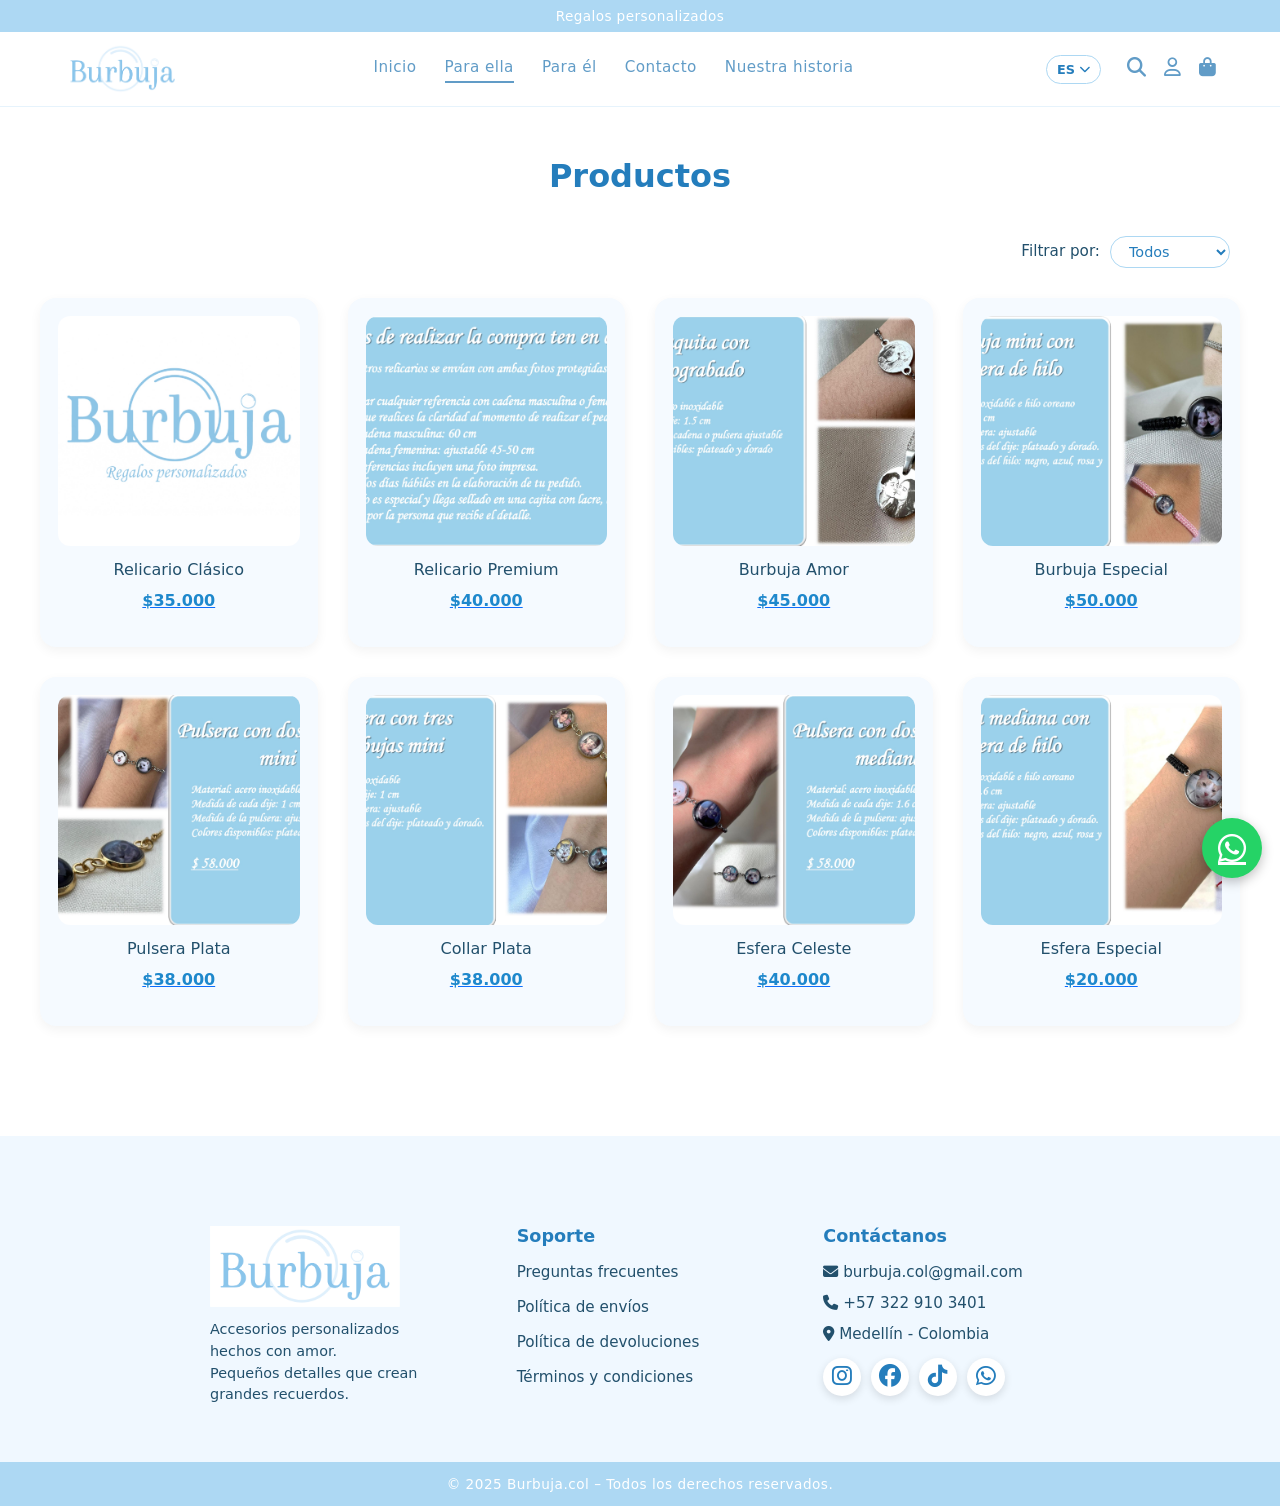
==== page/para_ella.html @ e03eaa93 "Primer versión página burbuja Proyecto en desarrollo de página web tipo ecommerce, enfocado en la vi" ====
<!DOCTYPE html>
<html lang="es">
<head>
  <meta charset="UTF-8" />
  <meta name="viewport" content="width=device-width, initial-scale=1.0" />

  <!-- SEO GENERAL -->
  <meta name="description" content="Accesorios personalizados: relicarios y regalos con significado, con envío a toda Colombia y detalles que llegan al corazón." />
  <meta name="author" content="Brayan Henao" />
  <meta name="robots" content="index, follow" />

  <!-- OPEN GRAPH (compartir en redes) -->
  <meta property="og:title" content="Burbuja" />
  <meta property="og:description" content="Accesorios personalizados: relicarios y regalos con significado, con envío a toda Colombia y detalles que llegan al corazón." />
  <meta property="og:type" content="website" />
  <meta property="og:url" content="https://burbuja.com" />
  <meta property="og:image" content="https://burbuja.com/og-image.jpg" />

  <!-- 🔹 AQUÍ CAMBIAS EL TÍTULO SEGÚN LA PÁGINA -->
  <title>Burbuja.col - inicio</title>

  <link rel="shortcut icon" href="favicon.ico" type="image/x-icon" />

  <!-- Si quieres usar rel="canonical", cámbialo solo si la URL real cambia -->
  <link rel="canonical" href="https://burbuja.com" />

  <!-- Fuente -->
  <link rel="preload" href="assets/font/castoro-v19-latin-regular.woff2" as="font" type="font/woff2" crossorigin />

  <!-- Font Awesome -->
  <link rel="stylesheet" href="https://cdnjs.cloudflare.com/ajax/libs/font-awesome/6.5.0/css/all.min.css" />

  <!-- Bootstrap -->
  <link href="https://cdn.jsdelivr.net/npm/bootstrap@5.3.3/dist/css/bootstrap.min.css" rel="stylesheet" />

  <!-- Tus estilos -->
  <link rel="stylesheet" href="/css/main.css" />
</head>
<body>

  <!-- BOTÓN FLOTANTE WHATSAPP (COMÚN) -->
  <a href="https://wa.me/573229103401?text=Hola%20Burbuja,%20quiero%20más%20información%20💙" 
     class="whatsapp-btn" 
     target="_blank" 
     aria-label="WhatsApp Contacto">
    <i class="fa-brands fa-whatsapp"></i>
  </a>

  <!-- BARRA SUPERIOR (COMÚN) -->
  <div class="top-bar">
    Regalos personalizados
  </div>

  <!-- HEADER (COMÚN) -->
  <header class="header">
    <div class="header-container">

      <div class="header-logo">
        <img src="/image/logo.png" alt="Burbuja Logo" />
      </div>

      <!-- MENÚ -->
      <nav class="header-menu">
  <a href="/index.html">Inicio</a>
  <a href="/page/para_ella.html" class="active">Para ella</a>
  <a href="/page/para_el.html">Para él</a>
  <a href="/page/Contacto.html">Contacto</a>
  <a href="/page/nosotros.html">Nuestra historia</a>
</nav>

      <!-- IDIOMA + ICONOS -->
      <div class="header-icons">

        <!-- Idioma -->
        <div class="lang-dropdown">
          <button class="lang-toggle-btn" type="button">
            ES <i class="fa-solid fa-chevron-down"></i>
          </button>
          <div class="lang-menu">
            <button type="button">ES - Español</button>
            <button type="button">EN - English</button>
          </div>
        </div>

        <!-- Iconos -->
        <a href="buscar.html" class="icon" title="Buscar">
          <i class="fa-solid fa-magnifying-glass"></i>
        </a>
        <a href="cuenta.html" class="icon" title="Mi cuenta">
          <i class="fa-regular fa-user"></i>
        </a>
        <a href="carrito.html" class="icon" title="Carrito">
          <i class="fa-solid fa-bag-shopping"></i>
        </a>

      </div>
    </div>
  </header>

<main class="catalog-main">

  <h1 class="catalog-title">Productos</h1>

  <!-- 🔹 FILTRO DE CATEGORÍAS -->
  <div class="catalog-filter">
    <label for="category-filter">Filtrar por:</label>
    <select id="category-filter">
      <option value="todos">Todos</option>
      <option value="burbujas">Burbujas</option>
      <option value="relicarios">Relicarios</option>
      <option value="plateria">Platería</option>
      <option value="esferas">Esferas</option>
    </select>
  </div>

  <!-- GRID DE PRODUCTOS -->
  <section class="catalog-grid">

    <!-- PRODUCTO 1 -->
    <a href="producto.html?id=1" class="product-card" data-category="relicarios">
      <img src="/catalog/Catalogo_page-0001.jpg" alt="Producto 1">
      <h3 class="product-name">Relicario Clásico</h3>
      <p class="product-price">$35.000</p>
    </a>

    <!-- PRODUCTO 2 -->
    <a href="producto.html?id=2" class="product-card" data-category="relicarios">
      <img src="/catalog/Catalogo_page-0002.jpg" alt="Producto 2">
      <h3 class="product-name">Relicario Premium</h3>
      <p class="product-price">$40.000</p>
    </a>

    <!-- PRODUCTO 3 -->
    <a href="producto.html?id=3" class="product-card" data-category="burbujas">
      <img src="/catalog/Catalogo_page-0003.jpg" alt="Producto 3">
      <h3 class="product-name">Burbuja Amor</h3>
      <p class="product-price">$45.000</p>
    </a>

    <!-- PRODUCTO 4 -->
    <a href="producto.html?id=4" class="product-card" data-category="burbujas">
      <img src="/catalog/Catalogo_page-0004.jpg" alt="Producto 4">
      <h3 class="product-name">Burbuja Especial</h3>
      <p class="product-price">$50.000</p>
    </a>

    <!-- PRODUCTO 5 -->
    <a href="producto.html?id=5" class="product-card" data-category="plateria">
      <img src="/catalog/Catalogo_page-0005.jpg" alt="Producto 5">
      <h3 class="product-name">Pulsera Plata</h3>
      <p class="product-price">$38.000</p>
    </a>

    <!-- PRODUCTO 6 -->
    <a href="producto.html?id=6" class="product-card" data-category="plateria">
      <img src="/catalog/Catalogo_page-0006.jpg" alt="Producto 6">
      <h3 class="product-name">Collar Plata</h3>
      <p class="product-price">$38.000</p>
    </a>

    <!-- PRODUCTO 7 -->
    <a href="producto.html?id=7" class="product-card" data-category="esferas">
      <img src="/catalog/Catalogo_page-0007.jpg" alt="Producto 7">
      <h3 class="product-name">Esfera Celeste</h3>
      <p class="product-price">$40.000</p>
    </a>

    <!-- PRODUCTO 8 -->
    <a href="producto.html?id=8" class="product-card" data-category="esferas">
      <img src="/catalog/Catalogo_page-0008.jpg" alt="Producto 8">
      <h3 class="product-name">Esfera Especial</h3>
      <p class="product-price">$20.000</p>
    </a>

  </section>

</main>




 <footer class="footer">
  <div class="footer-container">

    <!-- COLUMNA 1 -->
    <div class="footer-col">
      <img src="/image/logo.png" alt="Burbuja Logo" class="footer-logo">
      <p class="footer-desc">
        Accesorios personalizados<br> hechos con amor.<br>
        Pequeños detalles que crean <br>grandes recuerdos.
      </p>
    </div>

    <!-- COLUMNA 2 -->
    <div class="footer-col">
      <h4>Soporte</h4>
      <ul>
        <li><a href="#">Preguntas frecuentes</a></li>
        <li><a href="#">Política de envíos</a></li>
        <li><a href="#">Política de devoluciones</a></li>
        <li><a href="#">Términos y condiciones</a></li>
      </ul>
    </div>

    <!-- COLUMNA 3 -->
    <div class="footer-col footer-contact">
      <h4>Contáctanos</h4>
      <ul>
        <li><i class="fa-solid fa-envelope"></i> burbuja.col@gmail.com</li>
        <li><i class="fa-solid fa-phone"></i> +57 322 910 3401</li>
        <li><i class="fa-solid fa-location-dot"></i> Medellín - Colombia</li>
      </ul>

     <div class="footer-social">
  <!-- Instagram -->
  <a href="https://www.instagram.com/burbuja.col/" target="_blank" rel="noopener">
    <i class="fa-brands fa-instagram"></i>
  </a>

  <!-- Facebook -->
  <a href="https://facebook.com/tu_pagina" target="_blank" rel="noopener">
    <i class="fa-brands fa-facebook"></i>
  </a>

  <!-- TikTok -->
  <a href="https://www.tiktok.com/@tu_usuario" target="_blank" rel="noopener">
    <i class="fa-brands fa-tiktok"></i>
  </a>

  <!-- WhatsApp -->
  <a href="https://wa.me/573229103401?text=Hola%20Burbuja,%20quiero%20más%20información%20💙" 
     target="_blank" 
     rel="noopener">
    <i class="fa-brands fa-whatsapp"></i>
  </a>
</div>

    </div>

  </div>

  <!-- PARTE FINAL -->
  <div class="footer-bottom">
    © 2025 Burbuja.col – Todos los derechos reservados.
  </div>
</footer>

<!-- Idioma: menú desplegable -->
<script>
  const langDropdown = document.querySelector('.lang-dropdown');
  const langToggleBtn = document.querySelector('.lang-toggle-btn');

  if (langDropdown && langToggleBtn) {
    langToggleBtn.addEventListener('click', function (e) {
      e.stopPropagation();
      langDropdown.classList.toggle('open');
    });

    document.addEventListener('click', function () {
      langDropdown.classList.remove('open');
    });
  }
</script>
<script>
  // Filtro por categoría en "Para ella"
  const filterSelect = document.getElementById('category-filter');
  const productCards = document.querySelectorAll('.product-card');

  if (filterSelect) {
    filterSelect.addEventListener('change', () => {
      const value = filterSelect.value; // burbujas, relicarios, etc.

      productCards.forEach(card => {
        const category = card.getAttribute('data-category');

        if (value === 'todos' || value === category) {
          card.style.display = 'block';
        } else {
          card.style.display = 'none';
        }
      });
    });
  }
</script>


</body>

</html>
---- css/main.css ----
/* ===================== */
/*      HEADER BURBUJA   */
/* ===================== */
.top-bar {
  width: 100%;
  background: #add8f3; /* azul principal */
  color: #ffffff; /* texto blanco */
  text-align: center;
  padding: 6px 0; 
  font-size: 0.85rem;
  letter-spacing: 0.03em;
  font-weight: 500;
}
.header {
  width: 100%;
  background: #ffffff; /* barra blanca */
  border-bottom: 1px solid #e6f3fc; /* borde muy suave */
  position: sticky;
  top: 0;
  z-index: 100;
}

.header-container {
  max-width: 1200px;
  margin: auto;
  padding: 12px 24px;
  display: flex;
  align-items: center;
  justify-content: space-between;
  gap: 20px;
}

/* --- LOGO IZQUIERDA --- */
.header-logo img {
  height: 50px;
  display: block;
}


/* --- MENÚ CENTRO --- */
.header-menu {
  display: flex;
  gap: 28px;
}

.header-menu a {
  text-decoration: none;
  color: #89bdde; /* azul secundario fuerte */
  font-size: 0.95rem;
  font-weight: 500;
  letter-spacing: 0.03em;
  transition: 0.2s ease;
}



/* --- ICONOS DERECHA --- */
.header-icons {
  display: flex;
  gap: 18px;
  align-items: center;
}

.header-icons .icon i {
  font-size: 1.2rem;
  color: #619cc7; /* azul del menú */
  transition: 0.2s ease;
}

.header-icons .icon:hover i {
  color: #619cc7;
  transform: scale(1.12);
}
/* Dropdown idioma */
.lang-dropdown {
  position: relative;
  margin-right: 8px;
}

.lang-toggle-btn {
  background: transparent;
  border: 1px solid #add8f3;
  border-radius: 999px;
  padding: 4px 10px;
  font-size: 0.8rem;
  font-weight: 600;
  color: #247dbc;
  cursor: pointer;
  display: inline-flex;
  align-items: center;
  gap: 4px;
}

.lang-toggle-btn i {
  font-size: 0.7rem;
}

/* Menú flotante */
.lang-menu {
  position: absolute;
  right: 0;
  top: 120%;
  background: #ffffff;
  border: 1px solid #e6f3fc;
  border-radius: 6px;
  box-shadow: 0 4px 12px rgba(0,0,0,0.08);
  padding: 4px 0;
  min-width: 140px;
  display: none; /* oculto por defecto */
  z-index: 200;
}

.lang-menu button {
  width: 100%;
  padding: 6px 10px;
  background: transparent;
  border: none;
  text-align: left;
  font-size: 0.8rem;
  color: #247dbc;
  cursor: pointer;
}

.lang-menu button:hover {
  background: #f2f8ff;
}

/* Mostrar menú al pasar el mouse */
.lang-dropdown.open .lang-menu {
  display: block;
}
.header-menu a {
  position: relative;
  text-decoration: none;
  color: #619cc7;
  font-size: 0.95rem;
  font-weight: 500;
  letter-spacing: 0.03em;
  padding-bottom: 4px; /* espacio para la línea */
}

/* Línea debajo (efecto) */
.header-menu a::after {
  content: "";
  position: absolute;
  left: 0;
  bottom: 0;
  height: 2px;
  width: 0;
  background: #619cc7;
  transition: width 0.2s ease;
}

/* Hover: aparece la línea */
.header-menu a:hover::after {
  width: 100%;
}

/* Link activo: línea siempre visible */
.header-menu a.active::after {
  width: 100%;
}


/* --- RESPONSIVE CELULAR --- */
@media (max-width: 768px) {
  .header-container {
    flex-wrap: wrap;
    justify-content: center;
    gap: 10px;
  }

  .header-menu {
    flex-wrap: wrap;
    justify-content: center;
  }
}

/* =============== HERO INDEX =============== */

/* =============== HERO INDEX =============== */

.home-main {
  width: 100%;
}

/* Contenedor del slider */
.hero-slider {
  position: relative;
  width: 100%;
  max-height: 80vh;                /* evita que sea más alto que la pantalla */
  overflow: hidden;
  background: #ffffff;
}

/* Pista que se mueve */
.hero-track {
  display: flex;
  transition: transform 0.7s ease-in-out;
  /* SIN width: 300%;  👈 deja que el ancho lo den los .hero-slide (100vw cada uno) */
}


/* Cada slide */
.hero-slide {
  width: 100vw;                    /* 👈 CLAVE: cada slide ocupa toda la pantalla */
  max-width: 100vw;
  flex-shrink: 0;
  display: flex;
  align-items: center;
  justify-content: center;
  gap: 40px;
  padding: 40px 80px;
  background: linear-gradient(
    to bottom,
    #ffffff 0%,
    #e3f2fd 40%,
    #e3f2fd 100%
  );
}

/* Texto del slide */
.hero-text {
  flex: 1;
  max-width: 550px;
}

.hero-text h1 {
  font-size: 2.2rem;
  margin-bottom: 12px;
  color: #247dbc;
}

.hero-text p {
  font-size: 1rem;
  line-height: 1.6;
  color: #22506c;
}

/* Video vertical a la derecha */
.hero-media {
  flex: 0 0 280px;
  display: flex;
  justify-content: center;
}

.hero-media video {
  width: 100%;
  aspect-ratio: 9 / 16;           /* formato TikTok */
  border-radius: 18px;
  object-fit: cover;
  background: #000;
}

/* Puntos de navegación (abajo derecha) */
.hero-dots {
  position: absolute;
  bottom: 20px;
  right: 40px;
  display: flex;
  gap: 8px;
}

.hero-dot {
  width: 9px;
  height: 9px;
  border-radius: 50%;
  border: none;
  background: rgba(255,255,255,0.7);
  box-shadow: 0 0 0 1px rgba(0,0,0,0.2);
  cursor: pointer;
  transition: 0.2s ease;
}

.hero-dot.active {
  background: #247dbc;
  box-shadow: 0 0 0 1px #247dbc;
}

/* Hover */
.hero-dot:hover {
  background: #1e88cc;
}

/* Responsive */
.hero-slide {
  width: 100vw !important;
  min-width: 100vw !important;
  max-width: 100vw !important;
  flex-shrink: 0 !important;

  display: flex;
  align-items: center;
  justify-content: center;
  gap: 40px;

  padding: 40px 80px;
  background: linear-gradient(
    to bottom,
    #ffffff 0%,
    #e3f2fd 40%,
    #e3f2fd 100%
  );
}

  .hero-media {
    flex: 0 0 auto;
    width: 220px;
  }

  .hero-text h1 {
    font-size: 1.6rem;
    text-align: center;
  }

  .hero-text p {
    text-align: center;
  }

  .hero-dots {
    right: 50%;
    transform: translateX(50%);
    bottom: 16px;
  }
/* ============================= */
/*    SECCIÓN PARA ELLA / ÉL     */
/* ============================= */

.gender-section {
  width: 100%;
  padding: 60px 0;
  background: #ffffff;
}

.gender-title {
  text-align: center;
  font-size: 1.9rem;
  font-weight: 600;
  margin-bottom: 40px;
  color: #247dbc;
}

.gender-panels {
  max-width: 1200px;
  margin: auto;
  display: flex;
  gap: 30px;
  justify-content: center;
  flex-wrap: wrap;
}

/* PANEL */
.gender-panel {
  background: #f0f7ff;
  border-radius: 16px;
  padding: 20px;
  width: 45%;
  min-width: 300px;
  box-shadow: 0 4px 15px rgba(0,0,0,0.07);
  text-align: center;
  transition: transform 0.25s ease;
}

.gender-panel:hover {
  transform: translateY(-6px);
}

.gender-panel h3 {
  font-size: 1.4rem;
  font-weight: 700;
  color: #1e88cc;
  margin-bottom: 20px;
}

/* GRID DE IMÁGENES */
.gender-grid {
  display: grid;
  grid-template-columns: repeat(2,1fr);
  gap: 12px;
}

.gender-grid img {
  width: 100%;
  height: 160px;
  object-fit: cover;
  border-radius: 10px;
}

/* BOTÓN */
.gender-btn {
  margin-top: 18px;
  display: inline-block;
  background: #1e88cc;
  color: white;
  padding: 10px 20px;
  border-radius: 50px;
  font-size: 0.9rem;
  text-decoration: none;
  transition: 0.3s ease;
}

.gender-btn:hover {
  background: #7f919c;
}
/* =============================== */
/* =============================== */
/* =============================== */
/*             FOOTER              */
/* =============================== */

.footer {
  background: #f0f8ff;
  margin-top: 60px;
  padding: 50px 0 0;
}

/* Contenedor de columnas */
.footer-container {
  width: 100%;
  max-width: 900px; 
  margin: 0 auto;
  padding: 40px 20px;

  display: flex;
  justify-content: flex-start; 
  align-items: flex-start;
  gap: 60px;
  text-align: left;
}

/* Columnas */
.footer-col {
  flex: 1;
  min-width: 220px;
}

.footer-col:first-child {
  max-width: 260px;
}

/* Logo */
.footer-logo {
  width: 190px;
  margin-bottom: 12px;
}

/* Descripción */
.footer-desc {
  font-size: 0.9rem;
  color: #22506c;
  line-height: 1.5;
}

/* Títulos */
.footer-col h4 {
  font-size: 1.1rem;
  margin-bottom: 14px;
  color: #247dbc;
  font-weight: 600;
}

/* Listas */
.footer-col ul {
  list-style: none;
  padding: 0;
  margin: 0;
}

.footer-col ul li {
  margin-bottom: 8px;
  color: #22506c;
  font-size: 0.95rem;
}

/* Links con línea animada */
.footer-col ul li a {
  position: relative;
  display: inline-block;
  padding-bottom: 4px;
  text-decoration: none;
  color: #22506c;
  transition: color 0.2s;
}

.footer-col ul li a::after {
  content: "";
  position: absolute;
  left: 0;
  bottom: 0;
  width: 0%;
  height: 2px;
  background: #1e88cc;
  transition: width 0.25s ease;
}

.footer-col ul li a:hover {
  color: #1e88cc;
}

.footer-col ul li a:hover::after {
  width: 100%;
}

/* Redes sociales – estilo Shopify */
.footer-social {
  margin-top: 12px;
  display: flex;
  gap: 10px;
}

/* Contenedor circular del icono */
.footer-social a {
  width: 38px;
  height: 38px;
  border-radius: 50%;
  background: #ffffff;
  display: flex;
  align-items: center;
  justify-content: center;

  color: #247dbc;
  text-decoration: none;

  box-shadow: 0 3px 8px rgba(0,0,0,0.12);

  transition: transform 0.25s ease, 
              box-shadow 0.25s ease,
              background 0.25s ease,
              color 0.25s ease;
}

/* Icono dentro */
.footer-social a i {
  font-size: 1.4rem;
}

/* Hover: se eleva un poquito y cambia a azul */
.footer-social a:hover {
  transform: translateY(-4px) scale(1.05);
  background: #247dbc;
  color: #ffffff;
  box-shadow: 0 6px 14px rgba(0,0,0,0.18);
}
/* Parte inferior */
.footer-bottom {
  width: 100%;
  background: #add8f3;
  color: #ffffff;
  text-align: center;
  padding: 12px 0;
  font-size: 0.85rem;
  letter-spacing: 0.5px;
}

/* RESPONSIVE */
@media (max-width: 768px) {
  .footer-container {
    flex-direction: column;
    text-align: center;
    gap: 30px;
  }

  .footer-col {
    text-align: center;
  }

  .footer-social a {
    margin: 0 8px;
  }
}


.whatsapp-btn {
  position: fixed;
  bottom: 22px;
  right: 18px;
  width: 60px;
  height: 60px;
  background: #25d366; /* Verde WhatsApp */
  color: white;
  border-radius: 50%;
  display: flex;
  justify-content: center;
  align-items: center;
  font-size: 2rem;
  z-index: 3000;
  box-shadow: 0 4px 12px rgba(0,0,0,0.25);
  transition: 0.3s ease;
}

.whatsapp-btn:hover {
  transform: scale(1.12);
  background: #1ebe5d;
}

/* =============================== */
/*        CATÁLOGO PARA ELLA       */
/* =============================== */

.catalog-main {
  width: 100%;
  padding: 50px 0;
  background: #ffffff;
}

.catalog-title {
  text-align: center;
  font-size: 2rem;
  font-weight: 700;
  color: #247dbc;
  margin-bottom: 40px;
}

/* GRID DE 4 POR FILA */
.catalog-grid {
  max-width: 1200px;
  margin: auto;
  display: grid;
  grid-template-columns: repeat(4, 1fr);
  gap: 30px;
}

/* TARJETA */
.product-card {
  background: #f5faff;
  padding: 18px;
  border-radius: 16px;
  text-align: center;
  box-shadow: 0 4px 12px rgba(0,0,0,0.05);
  transition: transform 0.25s ease, box-shadow 0.25s ease;
}

.product-card:hover {
  transform: translateY(-6px);
  box-shadow: 0 8px 20px rgba(0,0,0,0.12);
}

/* FOTO */
.product-card img {
  width: 100%;
  height: 230px;
  object-fit: cover;
  border-radius: 12px;
}

/* NOMBRE DEL PRODUCTO CON LÍNEA */
.product-name {
  font-size: 1rem;
  margin: 14px 0 6px;
  color: #22506c;
  position: relative;
  display: inline-block;
  padding-bottom: 4px;
}

.product-name::after {
  content: "";
  position: absolute;
  left: 0;
  bottom: 0;
  width: 0%;
  height: 2px;
  background: #1e88cc;
  transition: width 0.25s ease;
}

.product-card:hover .product-name::after {
  width: 100%;
}

/* PRECIO */
.product-price {
  font-size: 1rem;
  color: #1e88cc;
  font-weight: 600;
}

/* RESPONSIVE */
@media (max-width: 992px) {
  .catalog-grid {
    grid-template-columns: repeat(3, 1fr);
  }
}

@media (max-width: 768px) {
  .catalog-grid {
    grid-template-columns: repeat(2, 1fr);
  }
}

@media (max-width: 480px) {
  .catalog-grid {
    grid-template-columns: repeat(1, 1fr);
  }
}
/* Filtro catálogo */
.catalog-filter {
  max-width: 1200px;
  margin: 0 auto 30px;
  padding: 0 10px;

  display: flex;
  justify-content: flex-end;
  align-items: center;
  gap: 10px;
}

.catalog-filter label {
  font-size: 0.95rem;
  color: #22506c;
}

.catalog-filter select {
  border-radius: 999px;
  border: 1px solid #add8f3;
  padding: 6px 14px;
  font-size: 0.9rem;
  color: #247dbc;
  background: #ffffff;
  outline: none;
  cursor: pointer;
}
/* =============================== */
/*     PÁGINA DE PRODUCTO (IZQ)   */
/* =============================== */

.product-main {
  width: 100%;
  background: #ffffff;
  padding: 40px 0 60px;
}

.product-config {
  max-width: 1000px;
  margin: 0 auto;
  padding: 0 20px;
}

/* Columna izquierda */
.product-left {
  max-width: 480px;
}

/* Tarjeta de foto */
.product-photo-card {
  background: #f5faff;
  border-radius: 18px;
  padding: 16px;
  box-shadow: 0 4px 14px rgba(0,0,0,0.06);
  margin-bottom: 18px;
}

.product-photo-card img {
  width: 100%;
  border-radius: 14px;
  object-fit: cover;
}

/* Subir foto */
.product-upload {
  margin-bottom: 24px;
}

.product-upload label {
  display: block;
  font-size: 0.95rem;
  font-weight: 600;
  color: #247dbc;
  margin-bottom: 6px;
}

.product-upload input[type="file"] {
  display: block;
  font-size: 0.9rem;
  padding: 6px 0;
}

.product-upload small {
  display: block;
  font-size: 0.8rem;
  color: #6b899e;
  margin-top: 4px;
}

/* Opciones del producto */
.product-options {
  background: #f0f8ff;
  border-radius: 18px;
  padding: 20px 18px;
  box-shadow: 0 4px 12px rgba(0,0,0,0.05);
}

/* Grupo de opción */
.option-group {
  margin-bottom: 16px;
}

.option-label {
  display: block;
  font-size: 0.9rem;
  font-weight: 600;
  color: #22506c;
  margin-bottom: 6px;
}

/* Radios en línea */
.option-row {
  display: flex;
  flex-wrap: wrap;
  gap: 14px;
  font-size: 0.9rem;
  color: #22506c;
}

.option-row label {
  display: flex;
  align-items: center;
  gap: 4px;
  cursor: pointer;
}

/* Textareas */
.option-group textarea {
  width: 100%;
  border-radius: 10px;
  border: 1px solid #add8f3;
  padding: 8px 10px;
  font-size: 0.9rem;
  resize: vertical;
  outline: none;
}

.option-group textarea:focus {
  border-color: #247dbc;
  box-shadow: 0 0 0 1px rgba(36,125,188,0.2);
}

.option-group small {
  display: block;
  margin-top: 4px;
  font-size: 0.8rem;
  color: #6b899e;
}

/* Precio final */
.price-box {
  margin-top: 10px;
  padding-top: 10px;
  border-top: 1px dashed #c7dff2;
  display: flex;
  justify-content: space-between;
  align-items: center;
  font-size: 0.95rem;
  color: #22506c;
}

.price-box strong {
  font-size: 1.1rem;
  color: #1e88cc;
}

/* Utilidad */
.hidden {
  display: none;
}

/* Responsive */
@media (max-width: 768px) {
  .product-left {
    max-width: 100%;
  }
}
/* ======= LAYOUT PRODUCTO ======= */
.producto-layout {
  max-width: 1100px;
  margin: 60px auto;
  padding: 0 20px;
  display: flex;
  gap: 60px;
  align-items: flex-start;
}

/* IZQUIERDA */
.producto-left {
  flex: 1;
}

.producto-left img {
  width: 100%;
  border-radius: 20px;
  box-shadow: 0 8px 25px rgba(0,0,0,0.1);
}

/* DERECHA */
.producto-right {
  flex: 1;
  background: #f0f8ff;
  padding: 30px;
  border-radius: 20px;
  box-shadow: 0 8px 25px rgba(0,0,0,0.08);
}

.producto-title {
  font-size: 2rem;
  color: #247dbc;
  margin-bottom: 10px;
}

.producto-price-base {
  font-size: 1.1rem;
  color: #22506c;
  margin-bottom: 20px;
}

.producto-field {
  display: flex;
  flex-direction: column;
  margin-bottom: 15px;
}

.producto-field label {
  font-weight: 600;
  margin-bottom: 6px;
  color: #22506c;
}

.producto-field input,
.producto-field select,
.producto-field textarea {
  padding: 8px;
  border-radius: 8px;
  border: 1px solid #cfe6ff;
  font-size: 0.9rem;
}

.producto-field textarea {
  min-height: 70px;
  resize: vertical;
}

.producto-total {
  margin-top: 15px;
  font-size: 1.3rem;
  color: #1e88cc;
}

.producto-btn {
  width: 100%;
  margin-top: 20px;
  padding: 14px;
  border: none;
  border-radius: 50px;
  background: #1e88cc;
  color: #fff;
  font-size: 1rem;
  cursor: pointer;
  transition: 0.3s;
}

.producto-btn:hover {
  background: #7f919c;
}

/* Responsive */
@media (max-width: 900px) {
  .producto-layout {
    flex-direction: column;
  }
}
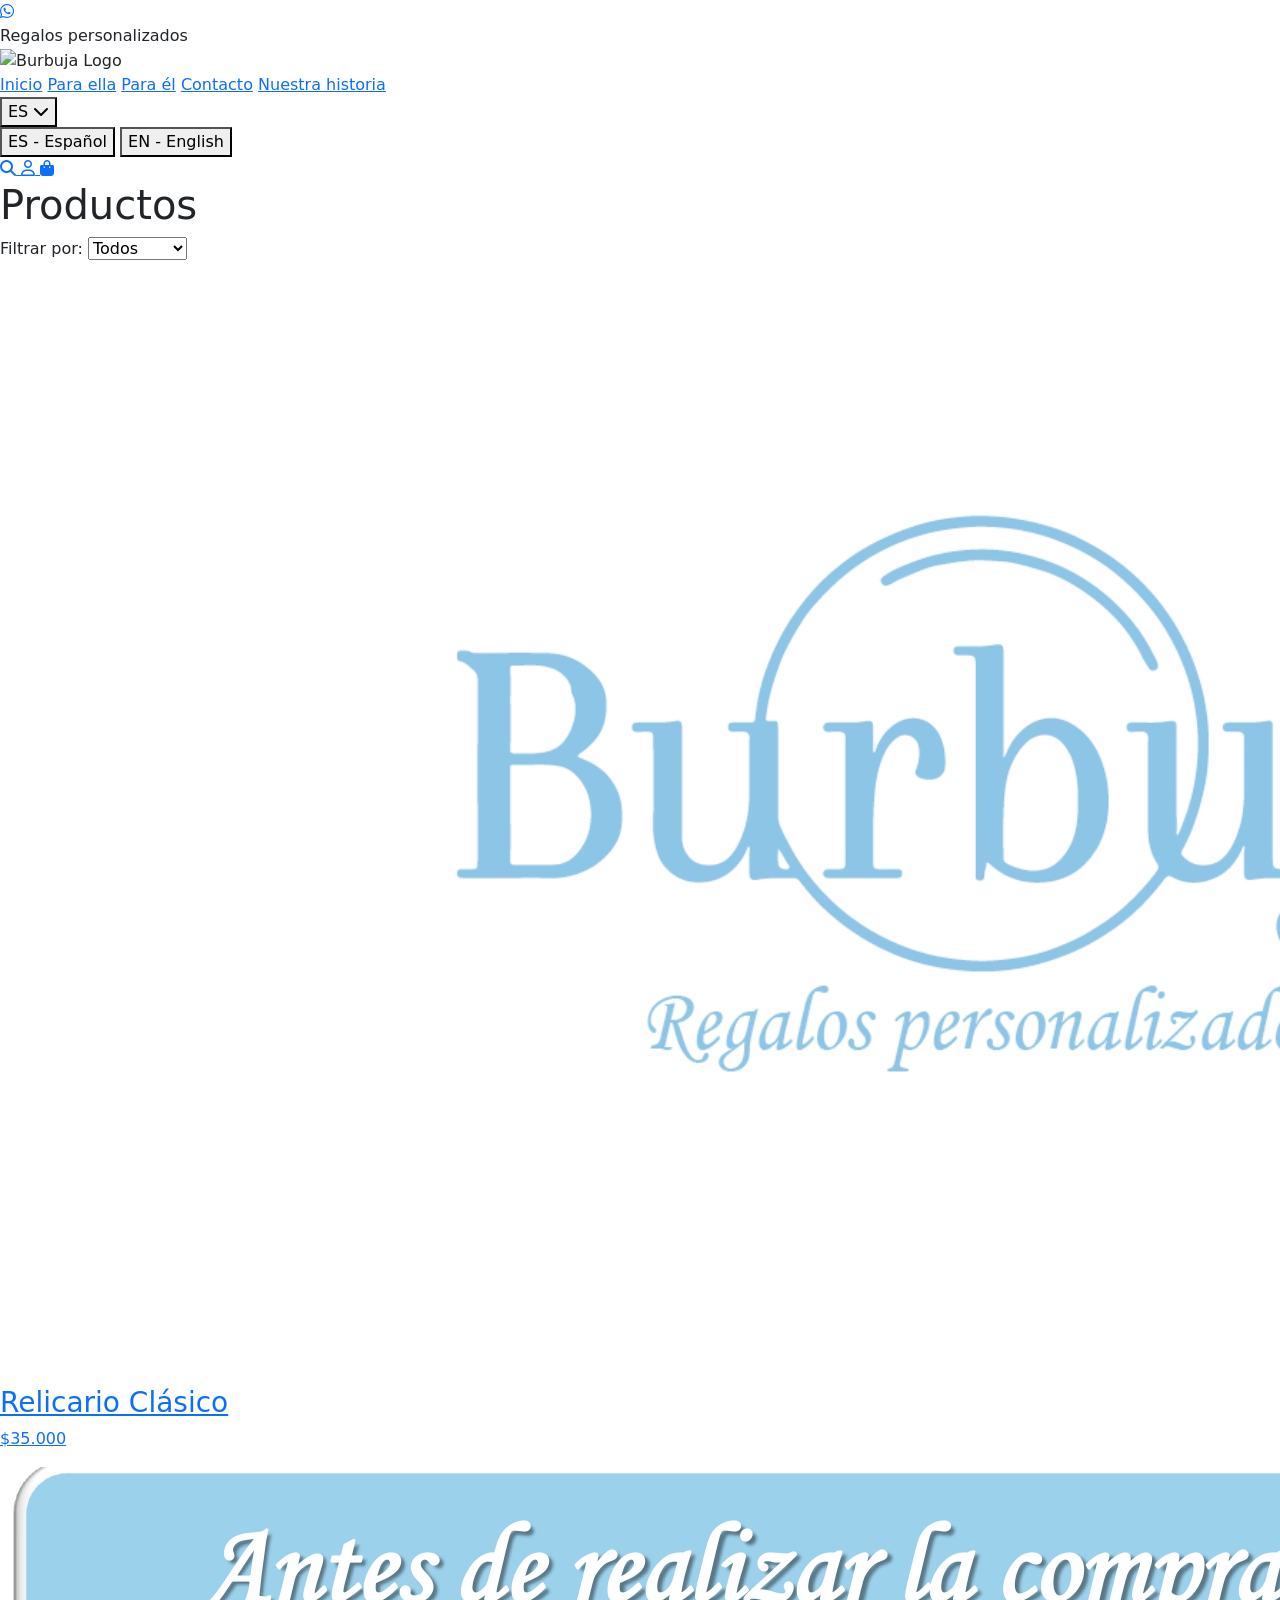
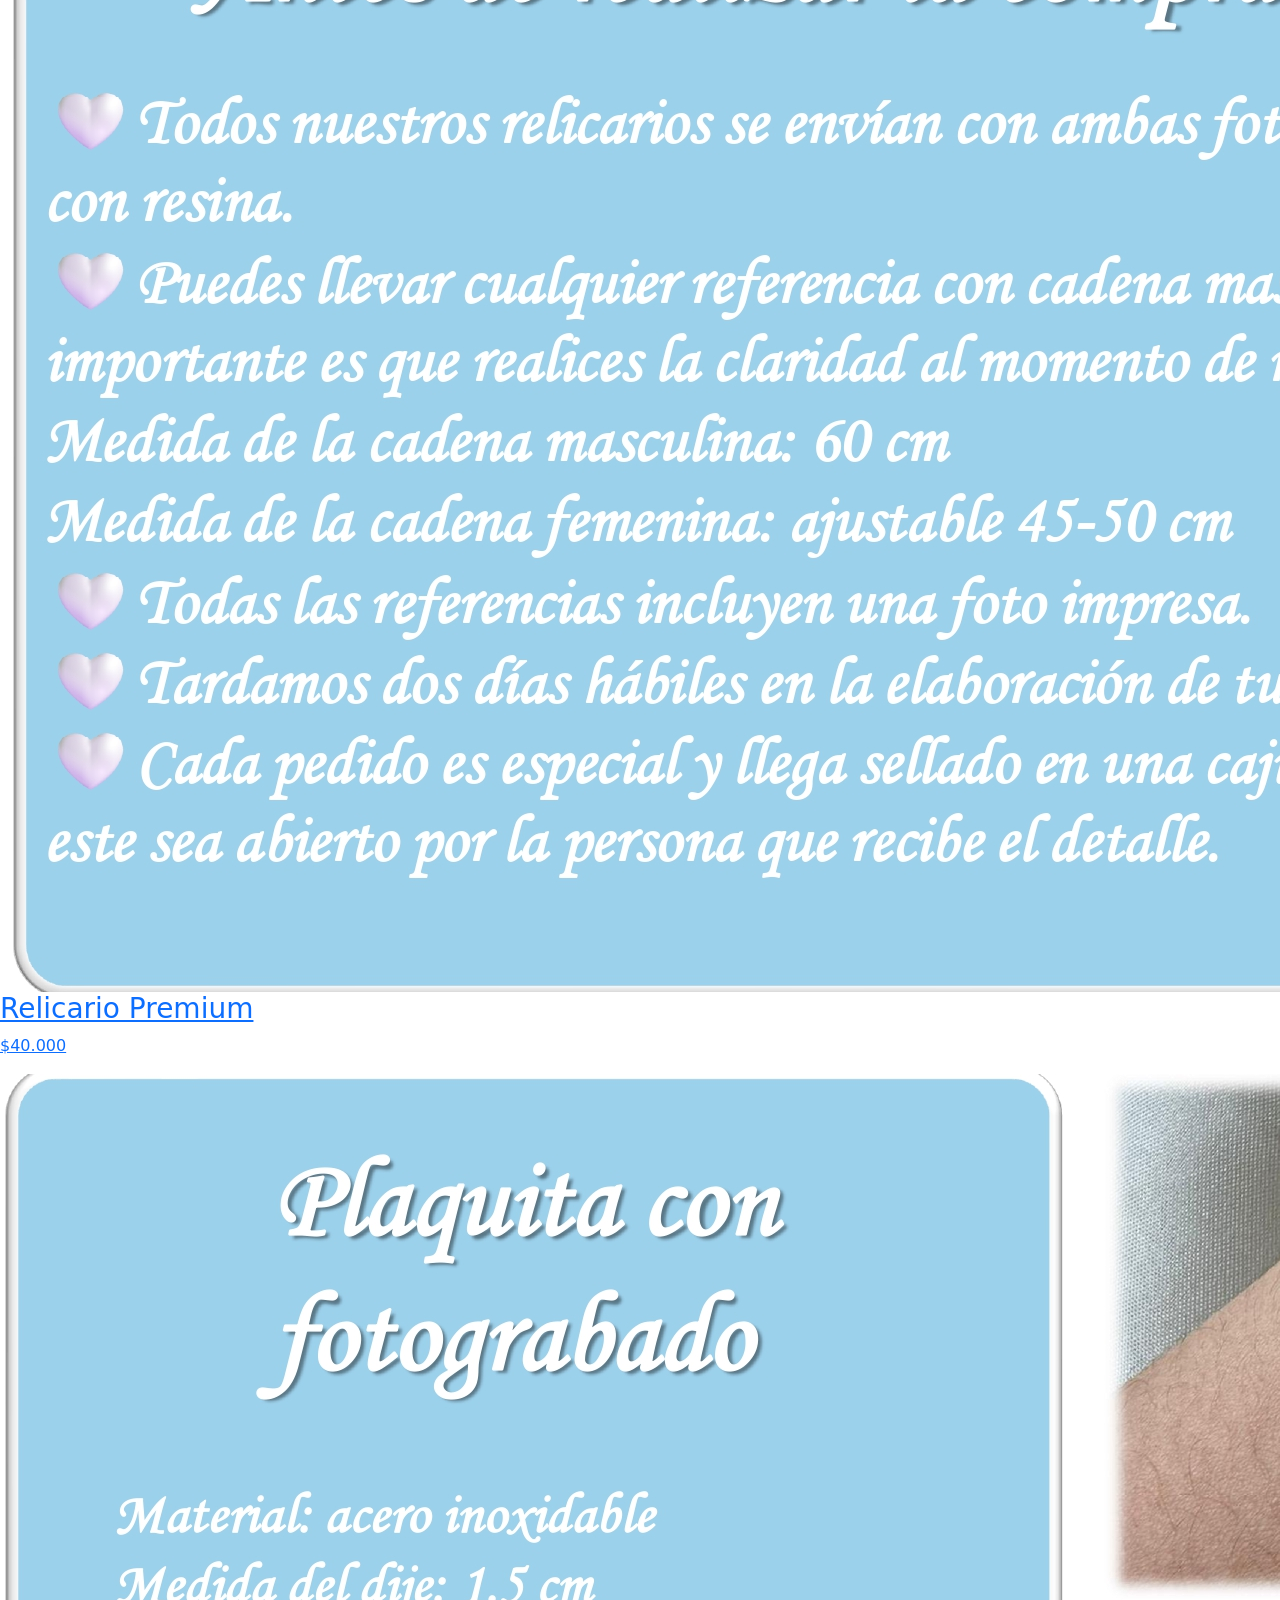
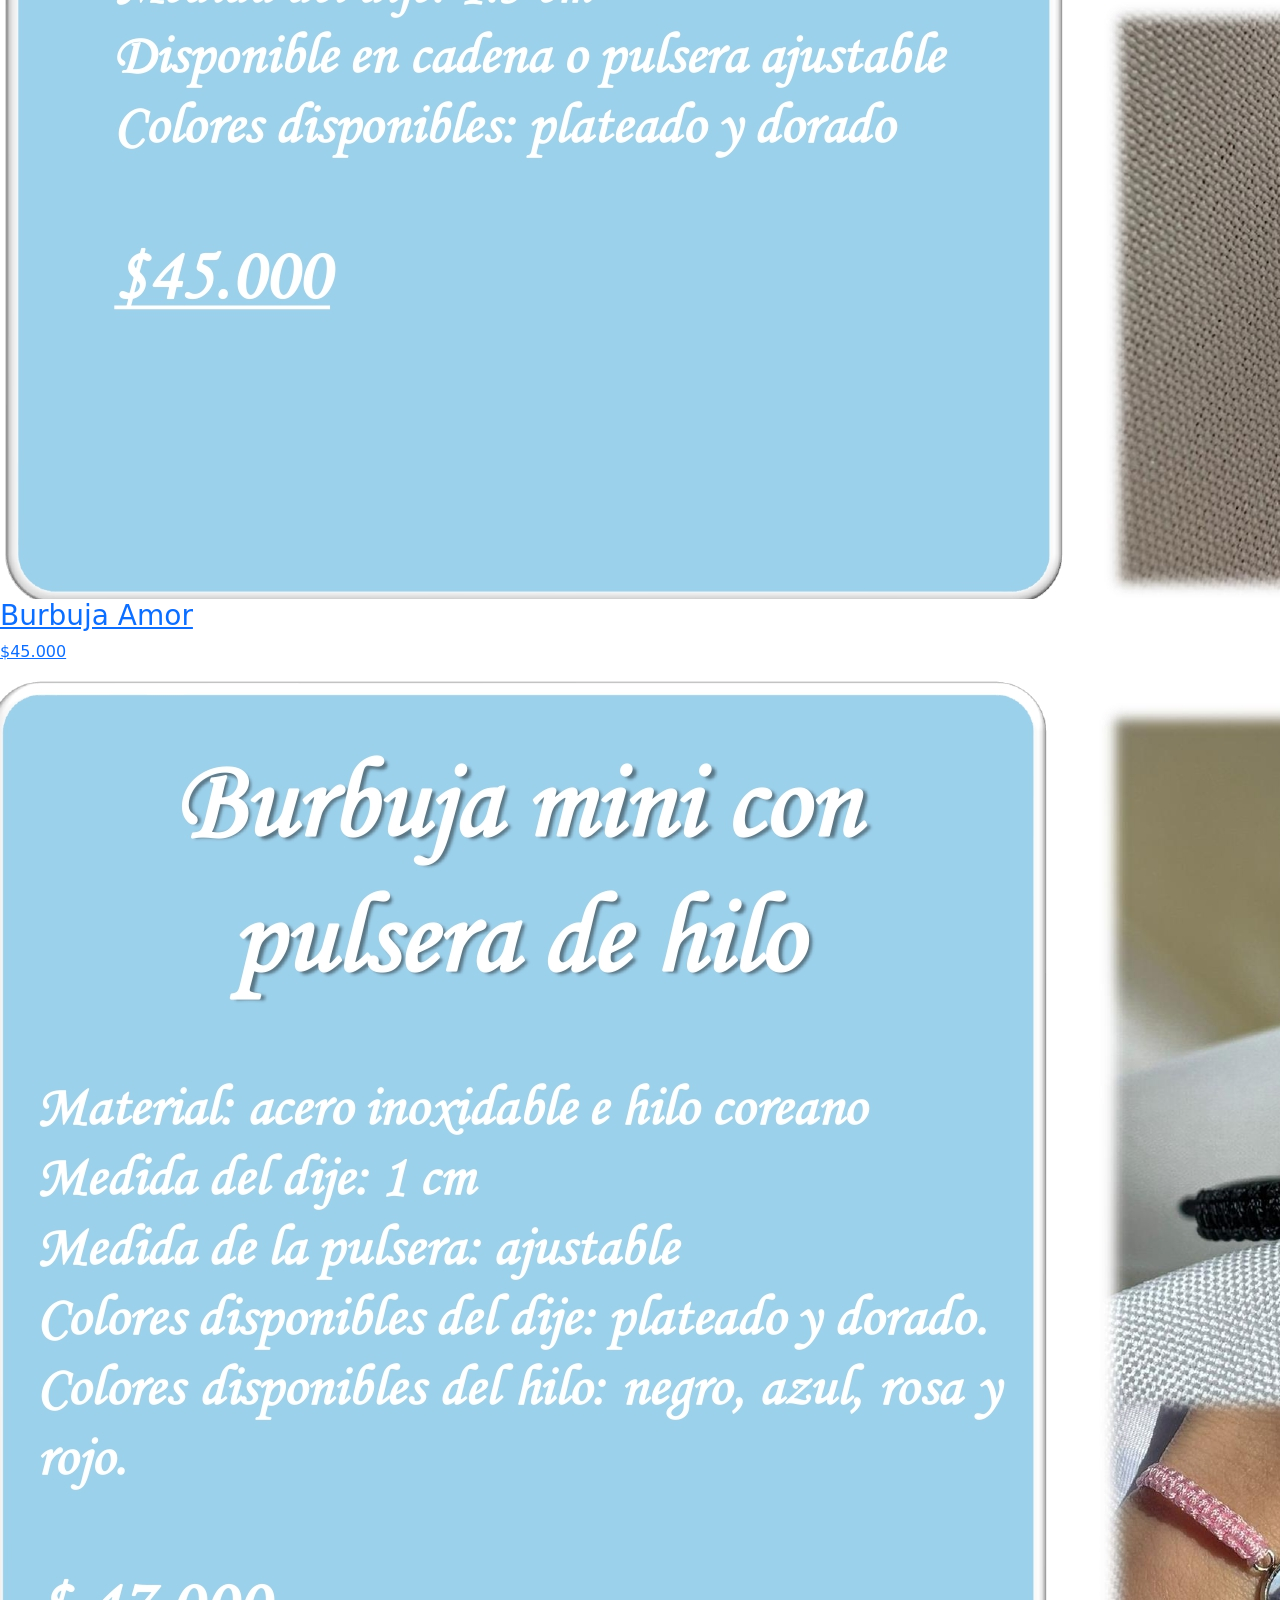
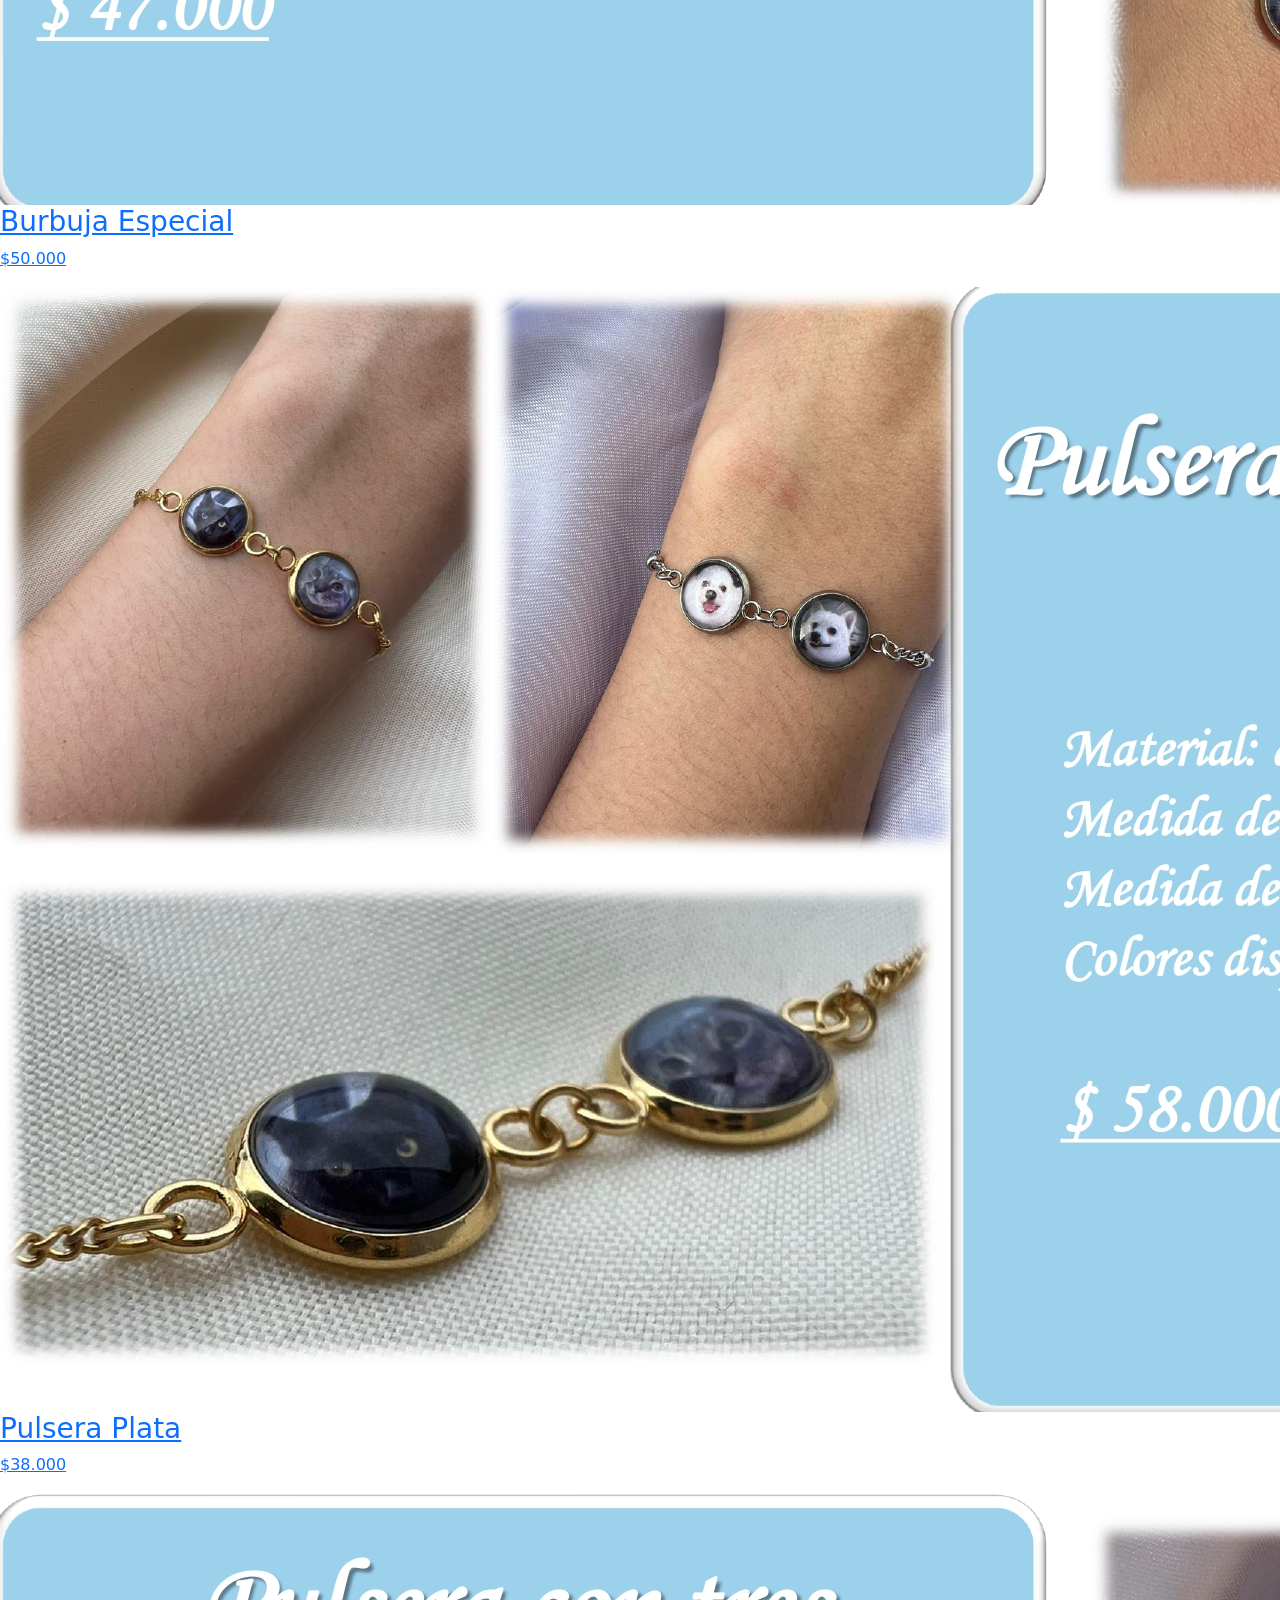
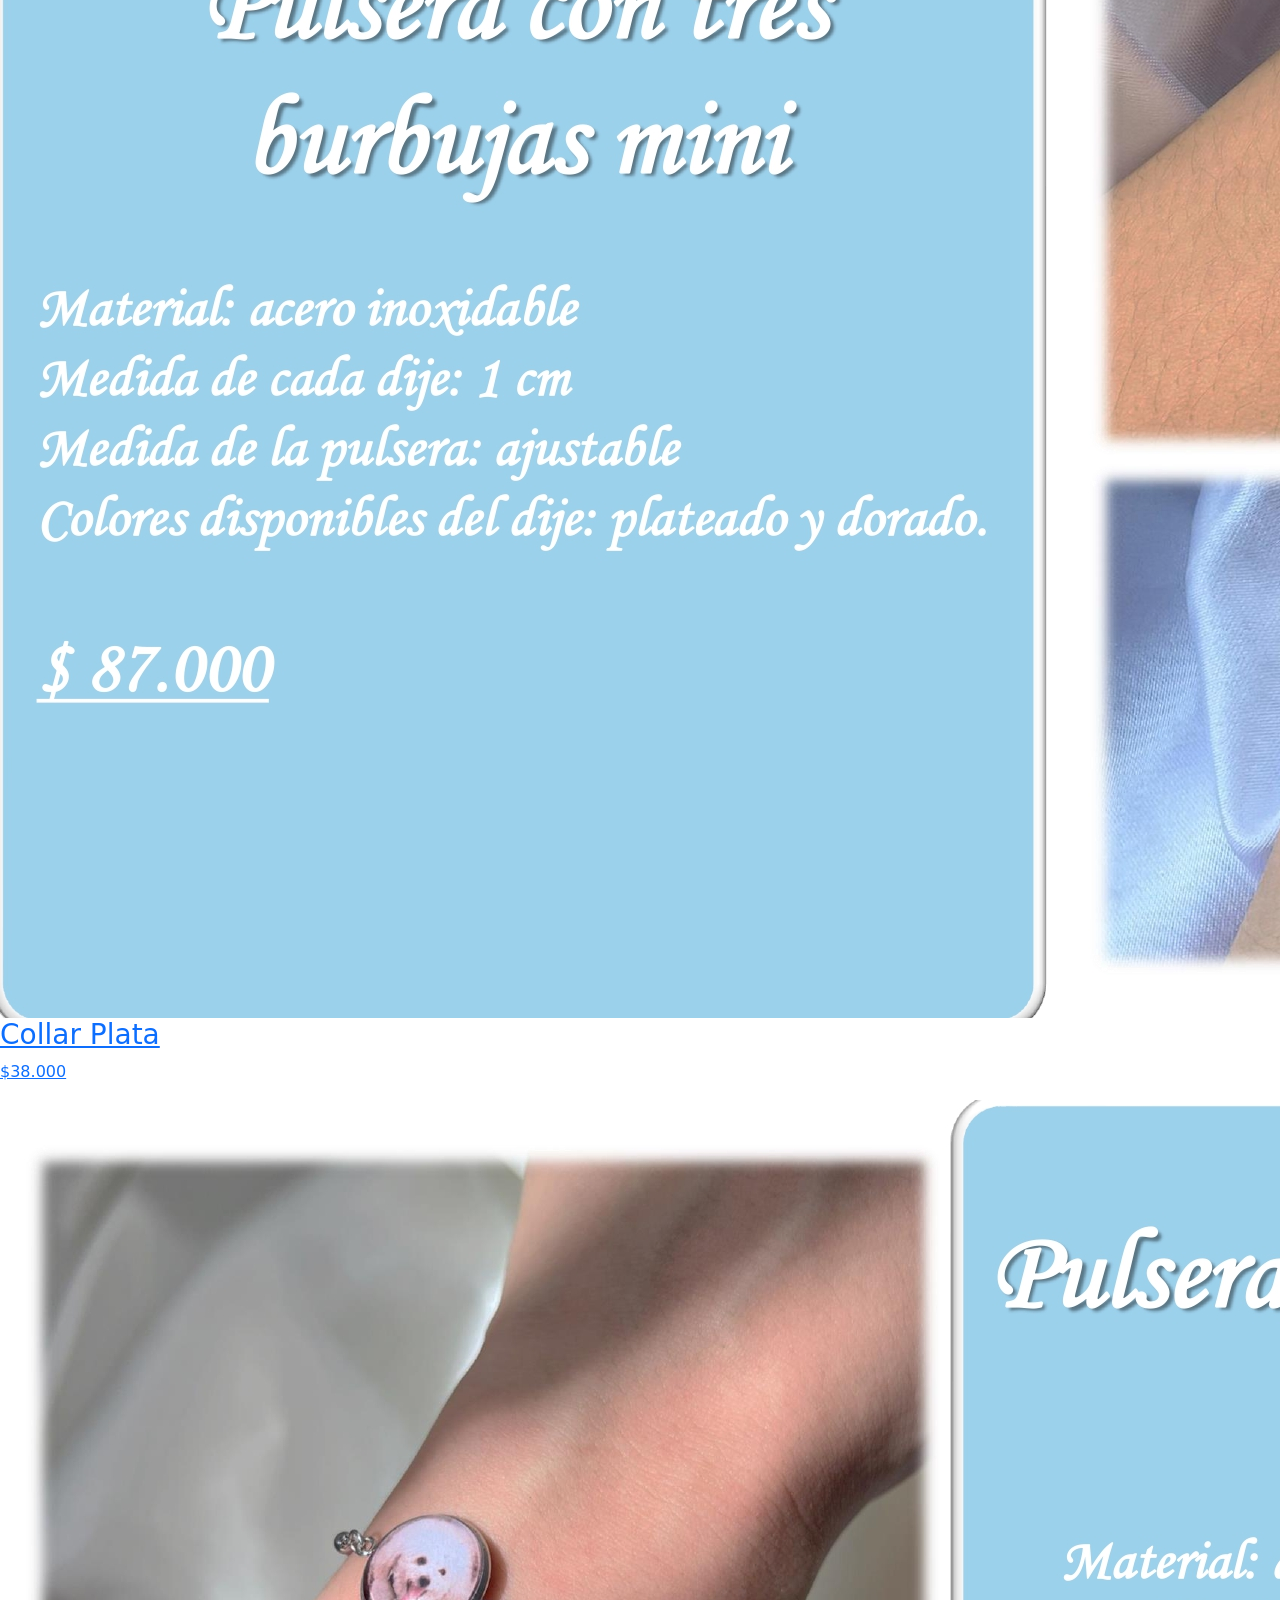
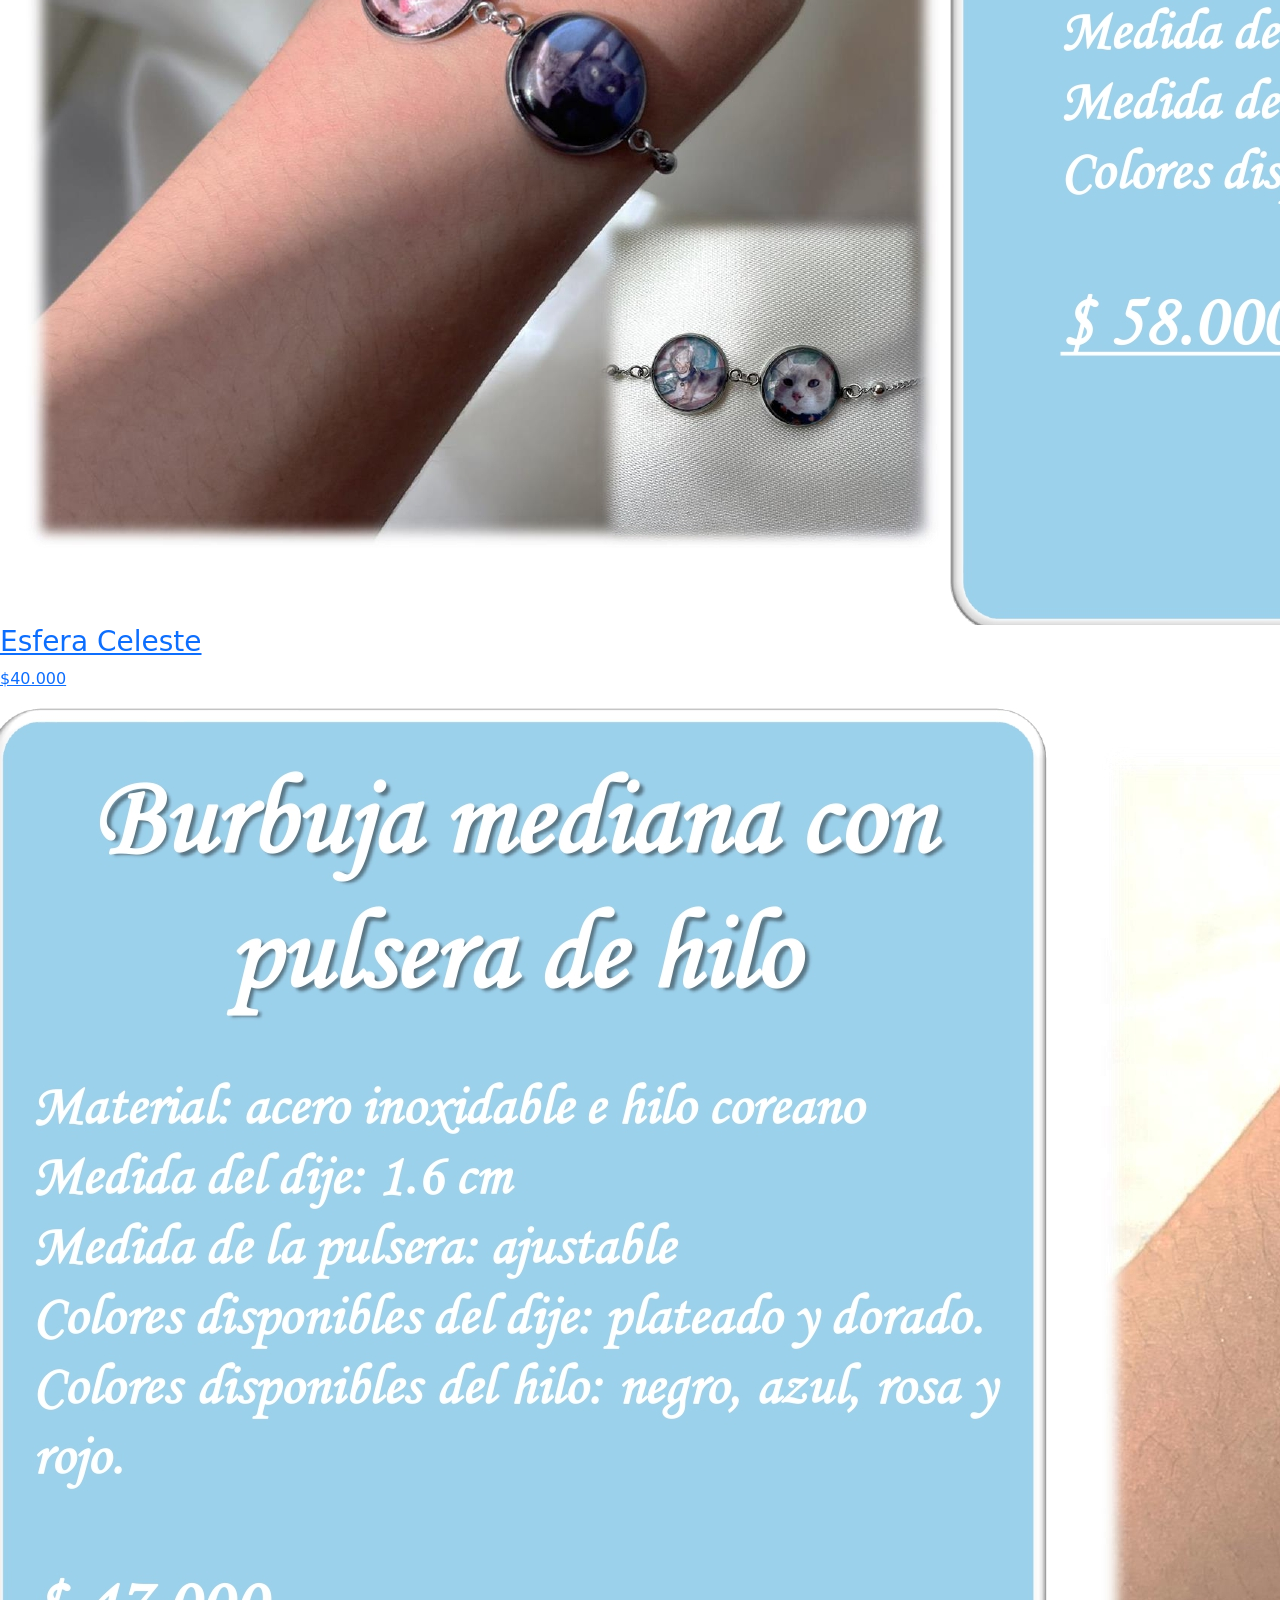
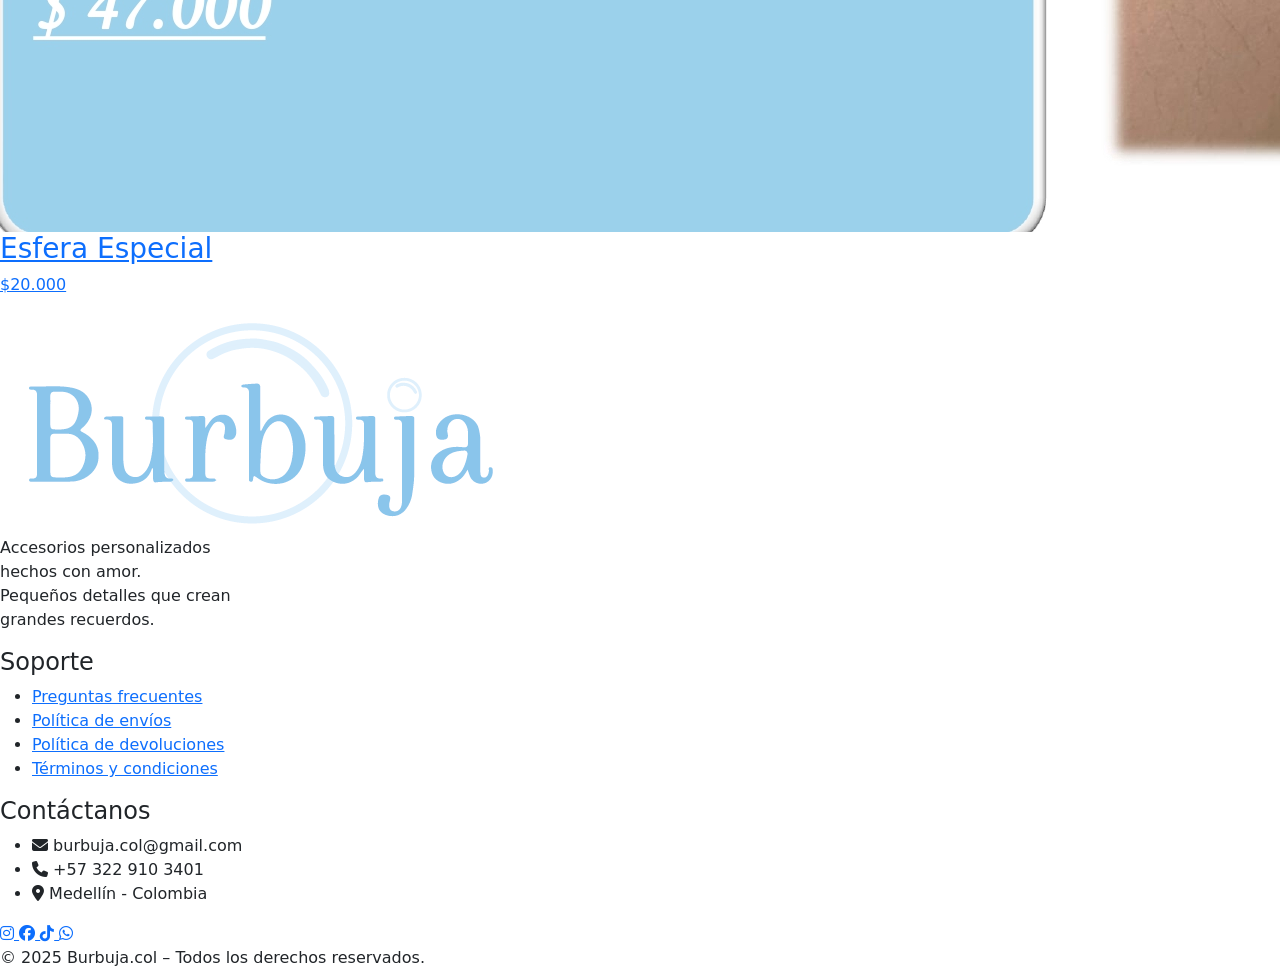
==== commit 2749a470: "Update para_ella.html" ====
--- a/page/para_ella.html
+++ b/page/para_ella.html
@@ -34,7 +34,7 @@
   <link href="https://cdn.jsdelivr.net/npm/bootstrap@5.3.3/dist/css/bootstrap.min.css" rel="stylesheet" />
 
   <!-- Tus estilos -->
-  <link rel="stylesheet" href="/css/main.css" />
+  <link rel="stylesheet" href="css/main.css" />
 </head>
 <body>
 
@@ -56,16 +56,16 @@
     <div class="header-container">
 
       <div class="header-logo">
-        <img src="/image/logo.png" alt="Burbuja Logo" />
+        <img src="image/logo.png" alt="Burbuja Logo" />
       </div>
 
       <!-- MENÚ -->
       <nav class="header-menu">
-  <a href="/index.html">Inicio</a>
-  <a href="/page/para_ella.html" class="active">Para ella</a>
-  <a href="/page/para_el.html">Para él</a>
-  <a href="/page/Contacto.html">Contacto</a>
-  <a href="/page/nosotros.html">Nuestra historia</a>
+  <a href="index.html">Inicio</a>
+  <a href="page/para_ella.html" class="active">Para ella</a>
+  <a href="page/para_el.html">Para él</a>
+  <a href="page/Contacto.html">Contacto</a>
+  <a href="page/nosotros.html">Nuestra historia</a>
 </nav>
 
       <!-- IDIOMA + ICONOS -->
@@ -286,4 +286,4 @@
 
 </body>
 
-</html>+</html>
